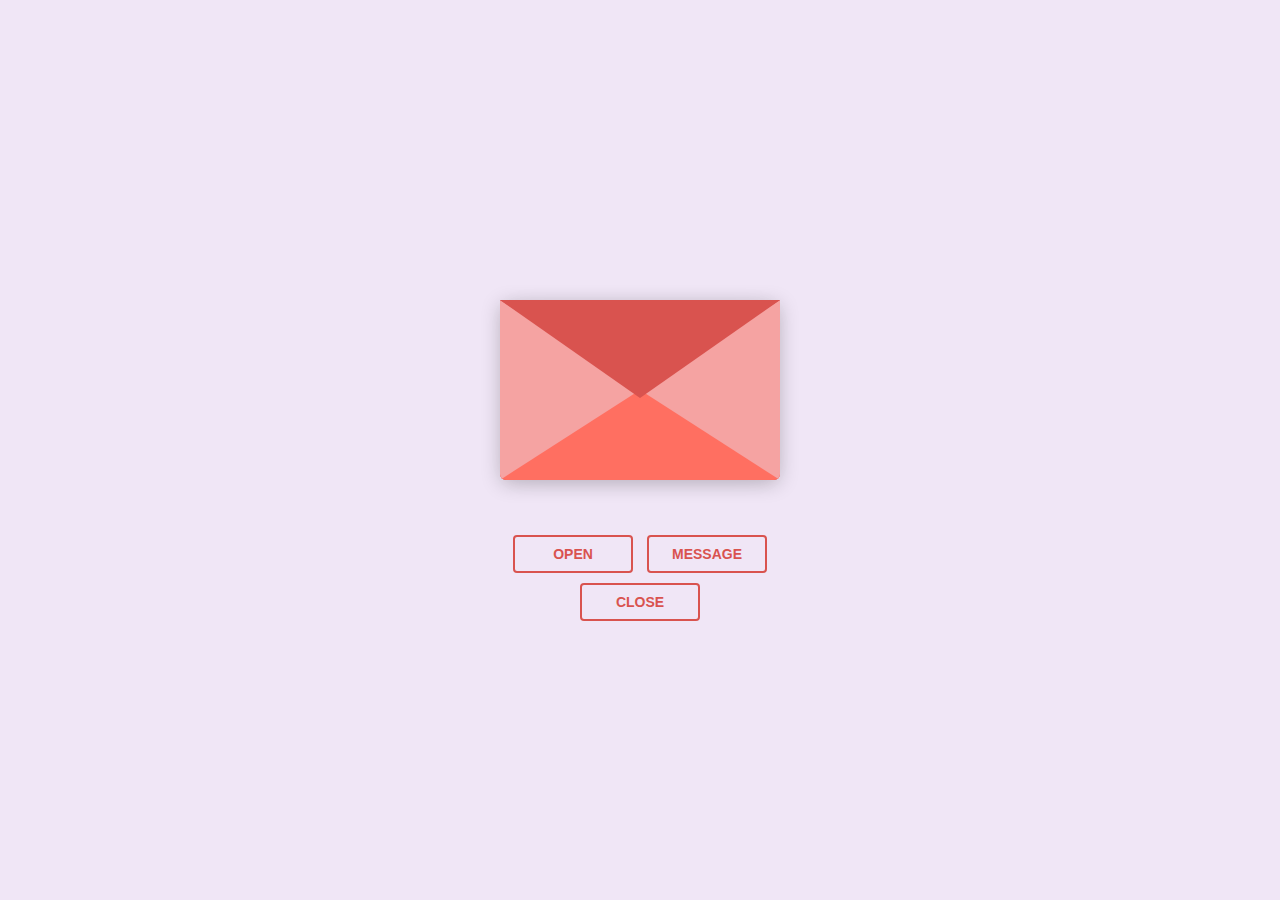
==== index.html @ 907c19ec "Add files via upload" ====
<!DOCTYPE html>
<html lang="en">
  <head>
    <meta charset="UTF-8" />
    <title>HAPPY VALENTINES</title>
    <link rel="preconnect" href="https://fonts.googleapis.com" />
    <link rel="preconnect" href="https://fonts.gstatic.com" crossorigin />
    <link
      href="https://fonts.googleapis.com/css2?family=Dancing+Script:wght@400..700&display=swap"
      rel="stylesheet" />
    <link rel="stylesheet" href="love letter 2.css" />
  </head>
  <body>
    <!-- tiktok meowish -->
    <div class="envlope-wrapper">
      <div id="envelope" class="close">
        <div class="front flap"></div>
        <div class="front pocket"></div>
        <div class="letter">
          <div class="words line1"> To: Kulay</div>
          <div class="words line2"></div>
          <div class="words line3"></div>
          <div class="words line4"></div>
        </div>
        <div class="hearts">
          <div class="heart a1"></div>
          <div class="heart a2"></div>
          <div class="heart a3"></div>
        </div>
      </div>
    </div>

    <div class="reset">
      <button id="open">Open</button>
      <a href="portrait.html"><button>Message</button></a>
      <br>
      <button id="reset">Close</button>
    </div>

    <script src="https://cdnjs.cloudflare.com/ajax/libs/jquery/3.5.1/jquery.min.js"></script>
    <script src="love letter 2.js"></script>
  </body>
</html>
---- love letter 2.css ----
#envelope {

  position: relative;
  width: 280px;
  height: 180px;
  border-bottom-left-radius: 6px;
  border-bottom-right-radius: 6px;
  margin-left: auto;
  margin-right: auto;
  margin-top: 150px;
  top: 150px;
  background-color: #d9534f; /* Warm romantic red */
  box-shadow: 0 4px 20px rgba(0, 0, 0, 0.2);
}

.front {
  position: absolute;
  width: 0;
  height: 0;
  z-index: 3;
}

.flap {
  border-left: 140px solid transparent;
  border-right: 140px solid transparent;
  border-bottom: 82px solid transparent;
  /* a little smaller */
  border-top: 98px solid #d9534f; /* Same romantic red */
  /* a little larger */
  transform-origin: top;
  pointer-events: none;
}

.pocket {
  border-left: 140px solid #f5a3a2; /* Soft pinkish red for the pocket */
  border-right: 140px solid #f5a3a2;
  border-bottom: 90px solid #ff6f61; /* Lighter romantic red */
  border-top: 90px solid transparent;
  border-bottom-left-radius: 6px;
  border-bottom-right-radius: 6px;
}

.letter {
  position: relative;
  background-color: #fff;
  width: 90%;
  margin-left: auto;
  margin-right: auto;
  height: 90%;
  top: 5%;
  border-radius: 6px;
  box-shadow: 0 2px 26px rgba(0, 0, 0, 0.12);
  font-family: "Dancing Script", cursive;
}

.letter:after {
  content: "";
  position: absolute;
  top: 0;
  bottom: 0;
  left: 0;
  right: 0;
}

.words {
  position: absolute;
  left: 10%;
  width: 80%;
  height: 14%;
  background-color: #ffe6e6; /* Light romantic tone */
}

.words.line1 {
  top: 10%;
  font-size: 0.5rem;
  width: 20%;
  height: 7%;
  font-size: 0.7rem;
}

.words.line2 {
  top: 30%;
  text-align: center;
  font-size: 1.1rem;
}

.words.line3 {
  top: 50%;
  font-size: 1.1rem;
  text-align: center;
}

.words.line4 {
  top: 70%;
  font-size: 1.1rem;
  text-align: center;
}

.open .flap {
  transform: rotateX(180deg);
  transition: transform 0.4s ease, z-index 0.6s;
  z-index: 1;
}

.close .flap {
  transform: rotateX(0deg);
  transition: transform 0.4s 0.6s ease, z-index 1s;
  z-index: 5;
}

.close .letter {
  transform: translateY(0px);
  transition: transform 0.4s ease, z-index 1s;
  z-index: 1;
}

.open .letter {
  transform: translateY(-100px);
  transition: transform 0.4s 0.6s ease, z-index 0.6s;
  z-index: 2;
}

.hearts {
  position: absolute;
  top: 90px;
  left: 0;
  right: 0;
  z-index: 2;
}

.heart {
  position: absolute;
  bottom: 0;
  right: 10%;
  pointer-events: none;
}

.heart:before,
.heart:after {
  position: absolute;
  content: "";
  left: 50px;
  top: 0;
  width: 50px;
  height: 80px;
  background: #e60073; /* Deep romantic pink */
  border-radius: 50px 50px 0 0;
  transform: rotate(-45deg);
  transform-origin: 0 100%;
  pointer-events: none;
}

.heart:after {
  left: 0;
  transform: rotate(45deg);
  transform-origin: 100% 100%;
}

.close .heart {
  opacity: 0;
  -webkit-animation: none;
  animation: none;
}

.a1 {
  left: 20%;
  transform: scale(0.6);
  opacity: 1;
  -webkit-animation: slideUp 4s linear 1, sideSway 2s ease-in-out 4 alternate;
  -moz-animation: slideUp 4s linear 1, sideSway 2s ease-in-out 4 alternate;
  -webkit-animation-fill-mode: forwards;
  animation-fill-mode: forwards;
  -webkit-animation-delay: 0.7s;
  animation-delay: 0.7s;
}

.a2 {
  left: 55%;
  transform: scale(1);
  opacity: 1;
  -webkit-animation: slideUp 5s linear 1, sideSway 4s ease-in-out 2 alternate;
  -moz-animation: slideUp 5s linear 1, sideSway 4s ease-in-out 2 alternate;
  -webkit-animation-fill-mode: forwards;
  animation-fill-mode: forwards;
  -webkit-animation-delay: 0.7s;
  animation-delay: 0.7s;
}

.a3 {
  left: 10%;
  transform: scale(0.8);
  opacity: 1;
  -webkit-animation: slideUp 7s linear 1, sideSway 2s ease-in-out 6 alternate;
  -moz-animation: slideUp 7s linear 1, sideSway 2s ease-in-out 6 alternate;
  -webkit-animation-fill-mode: forwards;
  animation-fill-mode: forwards;
  -webkit-animation-delay: 0.7s;
  animation-delay: 0.7s;
}

@-webkit-keyframes slideUp {
  0% {
    top: 0;
  }
  100% {
    top: -600px;
  }
}
@keyframes slideUp {
  0% {
    top: 0;
  }
  100% {
    top: -600px;
  }
}
@-webkit-keyframes sideSway {
  0% {
    margin-left: 0px;
  }
  100% {
    margin-left: 50px;
  }
}
@keyframes sideSway {
  0% {
    margin-left: 0px;
  }
  100% {
    margin-left: 50px;
  }
}
body {
  background-color: #f0e6f6; /* Soft lavender for a romantic, dreamy feel */
}

.envlope-wrapper {
  height: 380px;
}

.reset {
  text-align: center;
}

.reset button {
  font-weight: 800;
  font-style: normal;
  transition: all 0.1s linear;
  -webkit-appearance: none;
  background-color: transparent;
  border: solid 2px #d9534f;
  border-radius: 4px;
  color: #d9534f;
  display: inline-block;
  font-size: 14px;
  text-transform: uppercase;
  margin: 5px;
  padding: 10px;
  line-height: 1em;
  text-decoration: none;
  min-width: 120px;
  cursor: pointer;
}

.reset button:hover {
  background-color: #d9534f;
  color: #fff;
}
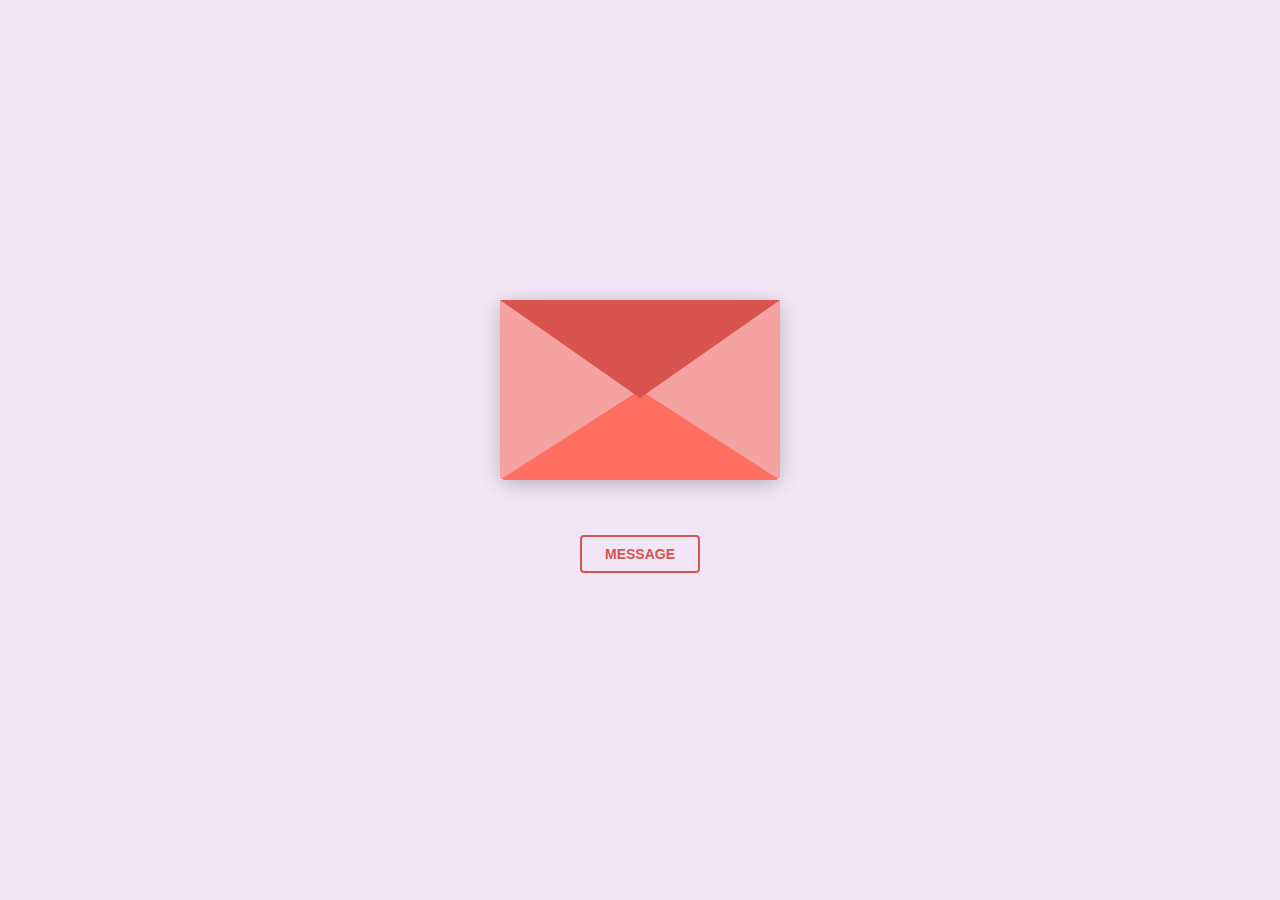
==== commit 3b3667fa: "index.html" ====
--- a/index.html
+++ b/index.html
@@ -2,6 +2,7 @@
 <html lang="en">
   <head>
     <meta charset="UTF-8" />
+    <meta name="author" content="Revets Pzych">
     <title>HAPPY VALENTINES</title>
     <link rel="preconnect" href="https://fonts.googleapis.com" />
     <link rel="preconnect" href="https://fonts.gstatic.com" crossorigin />
@@ -31,10 +32,13 @@
     </div>
 
     <div class="reset">
-      <button id="open">Open</button>
+      <!--      <button id="open">Open</button>
+-->
       <a href="portrait.html"><button>Message</button></a>
       <br>
-      <button id="reset">Close</button>
+
+      <!--      <button id="reset">Close</button>
+-->
     </div>
 
     <script src="https://cdnjs.cloudflare.com/ajax/libs/jquery/3.5.1/jquery.min.js"></script>
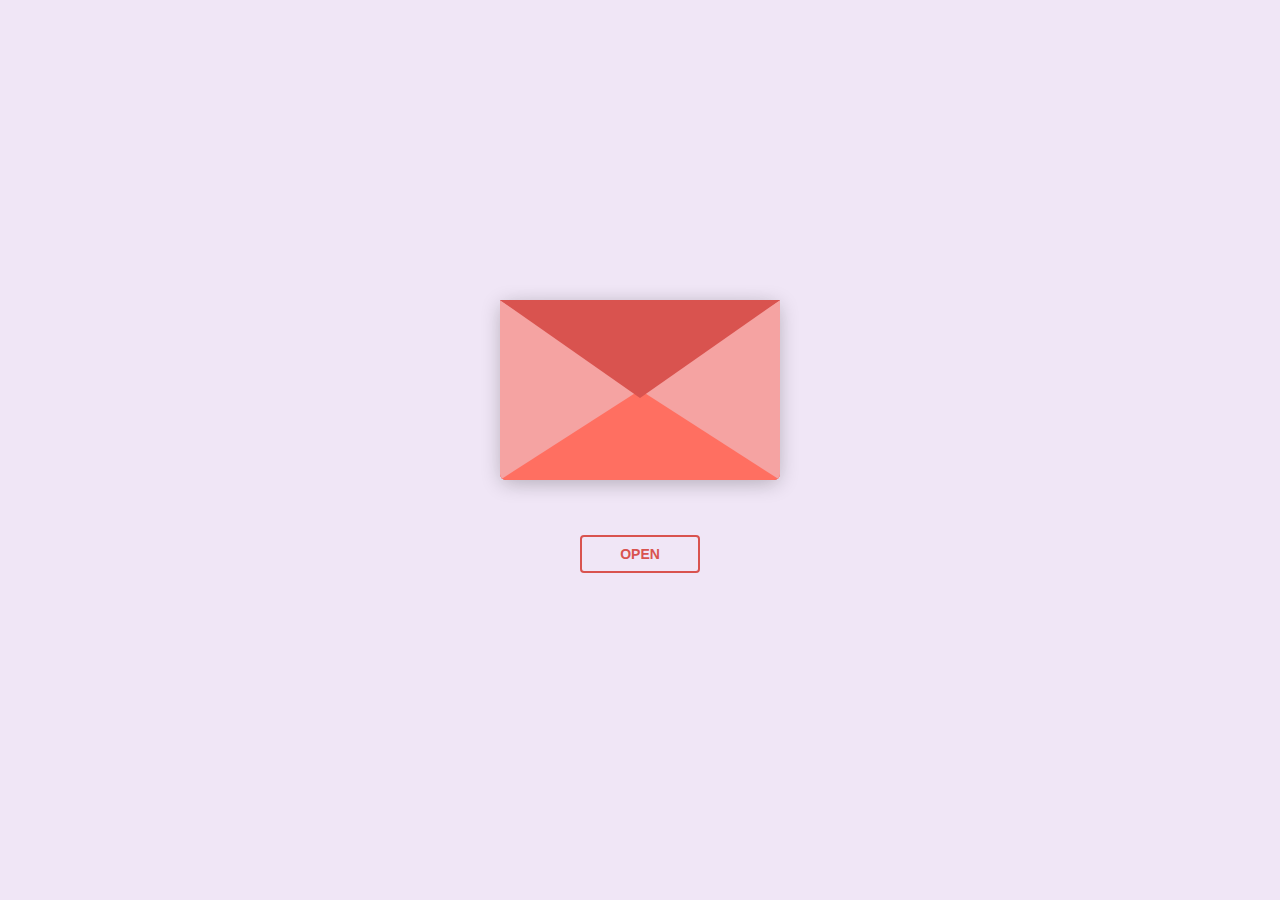
==== commit b792c4b1: "index.html" ====
--- a/index.html
+++ b/index.html
@@ -34,7 +34,7 @@
     <div class="reset">
       <!--      <button id="open">Open</button>
 -->
-      <a href="portrait.html"><button>Message</button></a>
+      <a href="portrait.html"><button>Open</button></a>
       <br>
 
       <!--      <button id="reset">Close</button>
